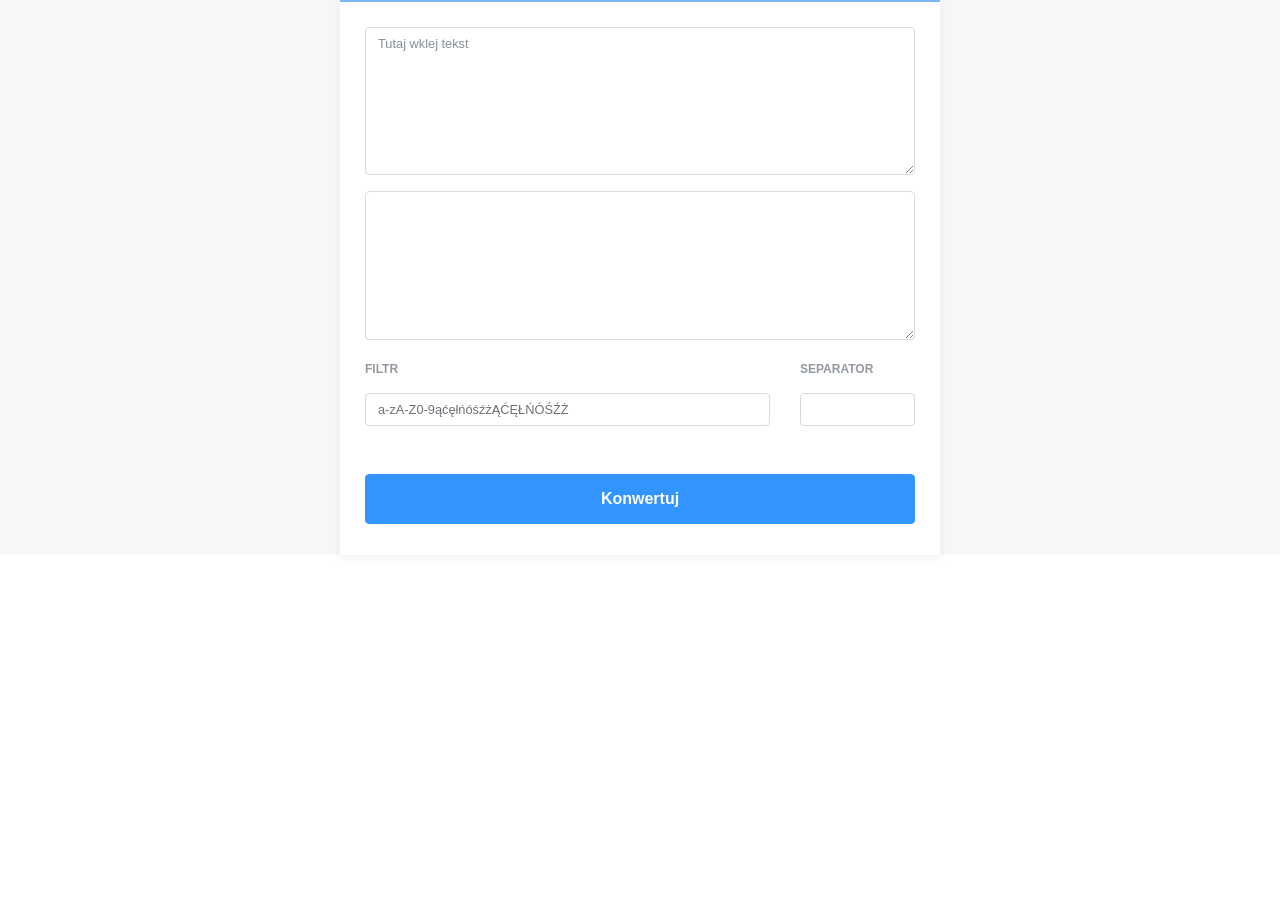
==== index.html @ 7d665301 "Initial commit" ====
<!DOCTYPE html>
<html>
<head>
  <title>Filtrator</title>
  <meta charset="utf-8">
  <meta name="viewport" content="width=device-width, initial-scale=1">
  <link rel="stylesheet" href="https://maxcdn.bootstrapcdn.com/bootstrap/4.0.0/css/bootstrap.min.css">
  <link href="https://fonts.googleapis.com/css?family=Montserrat" rel="stylesheet">
  <link rel="stylesheet" href="main.css">

</head>
<body>
  <main class="page filtrator">
    <section class="filtrator-form">
      <div class="container">
        <form name="form1">
          <div class="filtrator-app">
           <!-- <h3 class="title">Filtrator</h3>-->
            <div class="row">
              <div class="form-group col-sm-12">
                <textarea name="pole1" type="text" class="form-control" rows="7" placeholder="Tutaj wklej tekst"></textarea>
              </div>

              <div class="form-group col-sm-12">
                <textarea name="pole2" type="text" class="form-control" rows="7"></textarea>
              </div>

               <div class="form-group col-sm-9">
                <label for="card-number">Filtr</label>
                <input name="pole4" id="filtr" type="text" class="form-control" value="a-zA-Z0-9ąćęłńóśźżĄĆĘŁŃÓŚŹŻ">
              </div>
              <div class="form-group col-sm-3">
                <label for="card-number">Separator</label>
                <input name="pole3" type="text" class="form-control">
              </div>

              <div class="form-group col-sm-12">
                <button onclick="przepisz();return false;" type="button" class="btn btn-primary btn-block">Konwertuj</button>
              </div>
            </div>
          </div>
        </form>
      </div>
    </section>
  </main>
</body>
<script src="https://code.jquery.com/jquery-3.2.1.min.js"></script>
<script src="main.js"></script>
<script src="https://maxcdn.bootstrapcdn.com/bootstrap/4.0.0/js/bootstrap.min.js"></script>
</body>
</html>
---- main.css ----
.filtrator-form{
	background-color: #f6f6f6;
	opacity:0.8;
}

form{
	border-top: 2px solid #5ea4f3;
	box-shadow: 0px 2px 10px rgba(0, 0, 0, 0.075);
	background-color: #ffffff;
	padding: 0;
	max-width: 600px;
	margin: auto;
}
.form-control{
	font-size: 0.8rem;
}

.title{
	font-size: 1em;
	border-bottom: 1px solid rgba(0,0,0,0.1);
	margin-bottom: 0.8em;
	font-weight: 600;
	padding-bottom: 8px;
}

.filtrator-app{
	padding: 25px 25px 15px;
}

.filtrator-app label{
	font-size: 12px;
	font-weight: 600;
	margin-bottom: 15px;
	color: #79818a;
	text-transform: uppercase;
}

.filtrator-app button{
	margin-top: 0.6em;
	padding:12px 0;
	font-weight: 600;
}

@media (min-width: 576px) {
	.title {
		font-size: 1.2em;
	}

  	.filtrator-app {
    	padding: 25px 25px 15px;
    }

  	.filtrator-app button {
    	margin-top: 2em;
    }
}
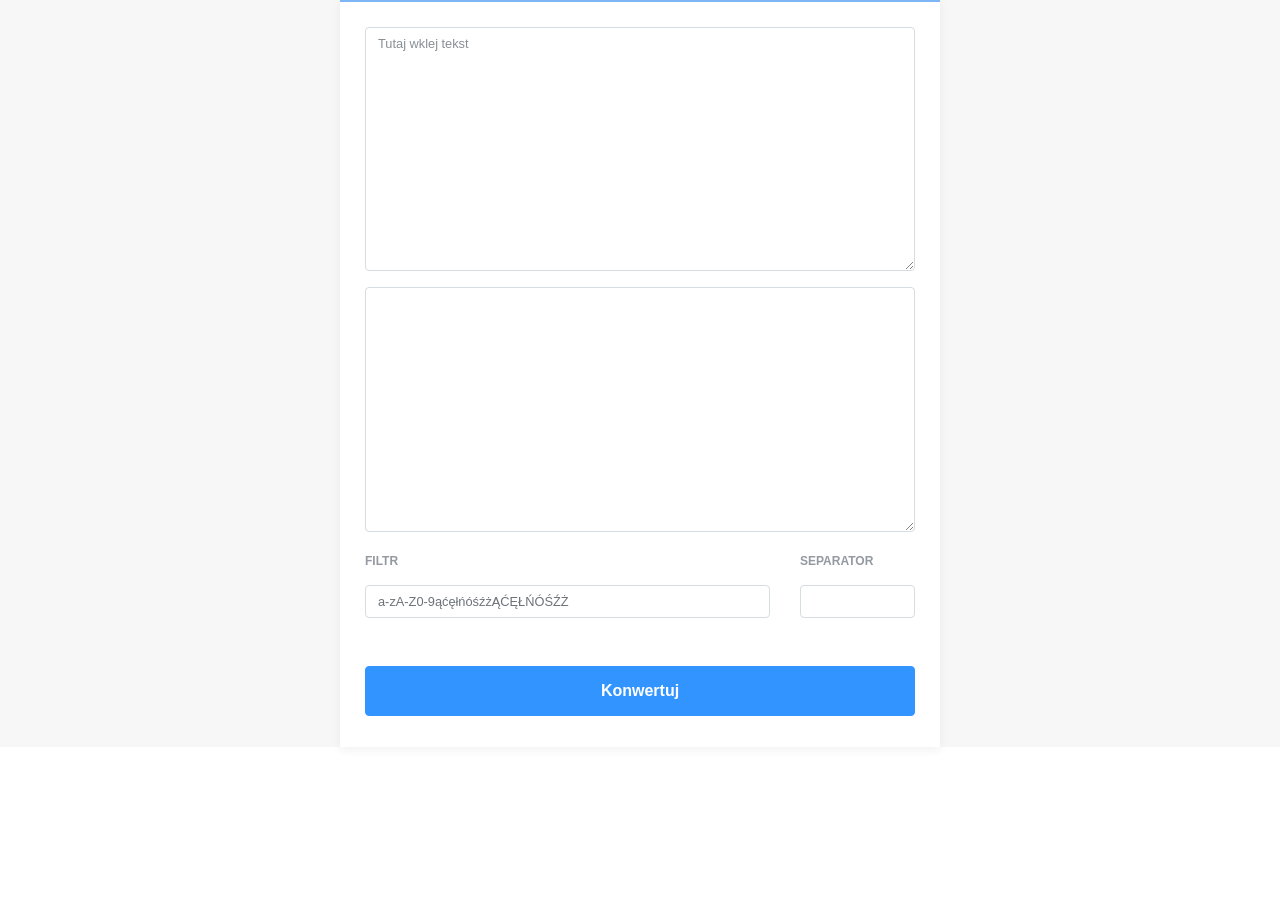
==== commit e80437ba: "Initial commit" ====
--- a/index.html
+++ b/index.html
@@ -18,11 +18,11 @@
            <!-- <h3 class="title">Filtrator</h3>-->
             <div class="row">
               <div class="form-group col-sm-12">
-                <textarea name="pole1" type="text" class="form-control" rows="7" placeholder="Tutaj wklej tekst"></textarea>
+                <textarea name="pole1" type="text" class="form-control" rows="12" placeholder="Tutaj wklej tekst"></textarea>
               </div>
 
               <div class="form-group col-sm-12">
-                <textarea name="pole2" type="text" class="form-control" rows="7"></textarea>
+                <textarea name="pole2" type="text" class="form-control" rows="12"></textarea>
               </div>
 
                <div class="form-group col-sm-9">
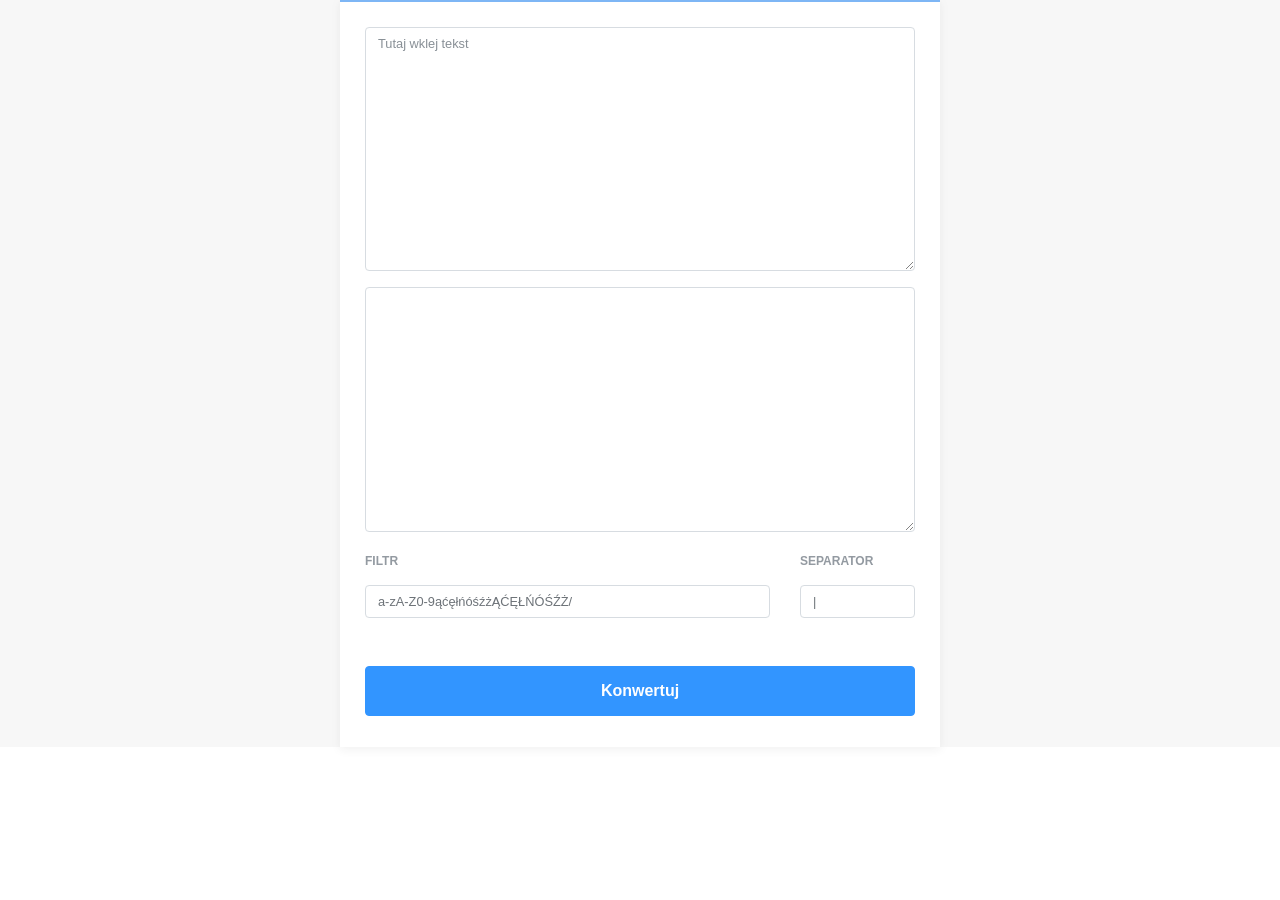
==== commit b95b0a31: "Initial commit" ====
--- a/index.html
+++ b/index.html
@@ -27,11 +27,11 @@
 
                <div class="form-group col-sm-9">
                 <label for="card-number">Filtr</label>
-                <input name="pole4" id="filtr" type="text" class="form-control" value="a-zA-Z0-9ąćęłńóśźżĄĆĘŁŃÓŚŹŻ">
+                <input name="pole4" id="filtr" type="text" class="form-control" value="a-zA-Z0-9ąćęłńóśźżĄĆĘŁŃÓŚŹŻ/">
               </div>
               <div class="form-group col-sm-3">
                 <label for="card-number">Separator</label>
-                <input name="pole3" type="text" class="form-control">
+                <input name="pole3" type="text" class="form-control" value="|">
               </div>
 
               <div class="form-group col-sm-12">
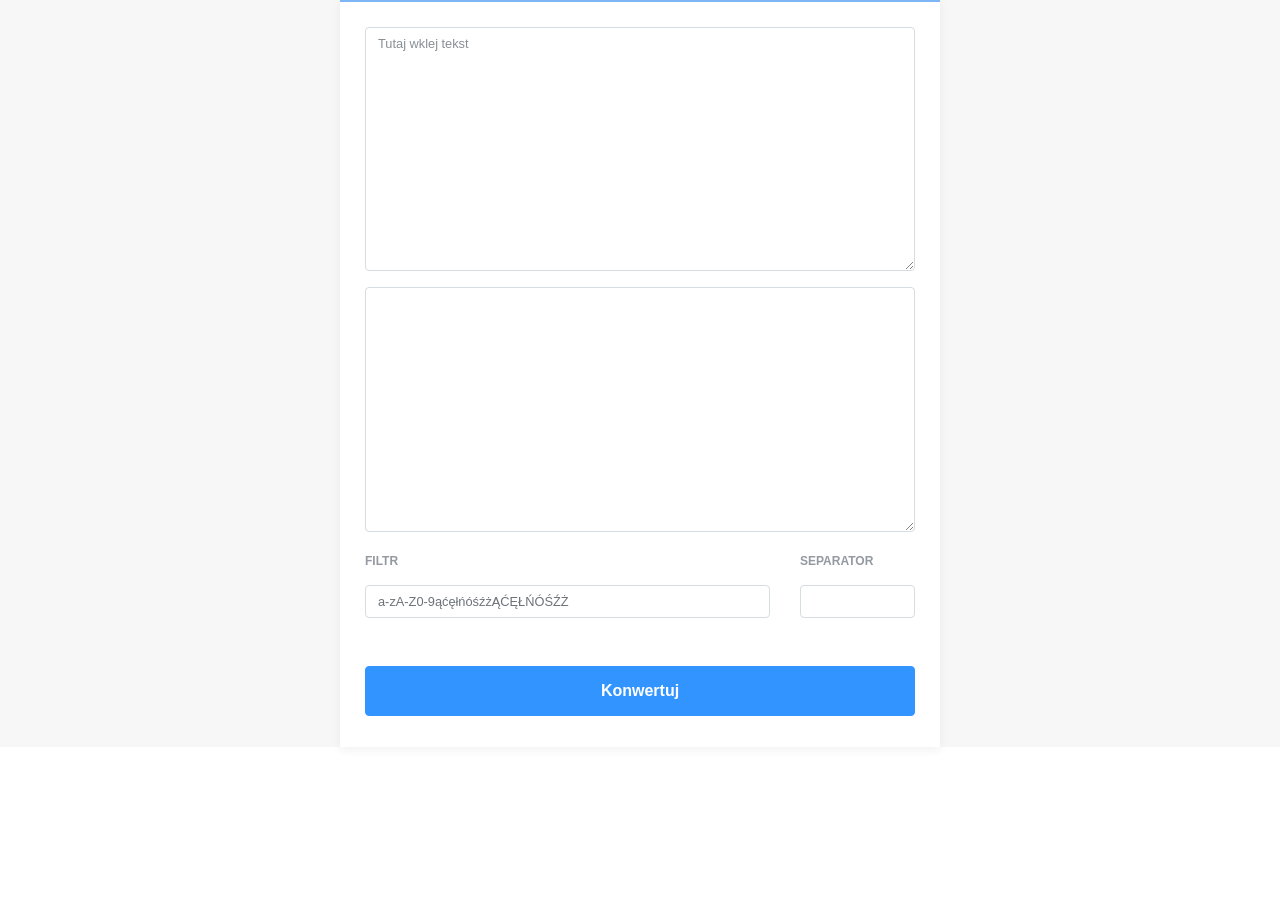
==== commit 1dad1b40: "remove </body> tag" ====
--- a/index.html
+++ b/index.html
@@ -27,11 +27,11 @@
 
                <div class="form-group col-sm-9">
                 <label for="card-number">Filtr</label>
-                <input name="pole4" id="filtr" type="text" class="form-control" value="a-zA-Z0-9ąćęłńóśźżĄĆĘŁŃÓŚŹŻ/">
+                <input name="pole4" id="filtr" type="text" class="form-control" value="a-zA-Z0-9ąćęłńóśźżĄĆĘŁŃÓŚŹŻ">
               </div>
               <div class="form-group col-sm-3">
                 <label for="card-number">Separator</label>
-                <input name="pole3" type="text" class="form-control" value="|">
+                <input name="pole3" type="text" class="form-control">
               </div>
 
               <div class="form-group col-sm-12">
@@ -47,5 +47,4 @@
 <script src="https://code.jquery.com/jquery-3.2.1.min.js"></script>
 <script src="main.js"></script>
 <script src="https://maxcdn.bootstrapcdn.com/bootstrap/4.0.0/js/bootstrap.min.js"></script>
-</body>
 </html>
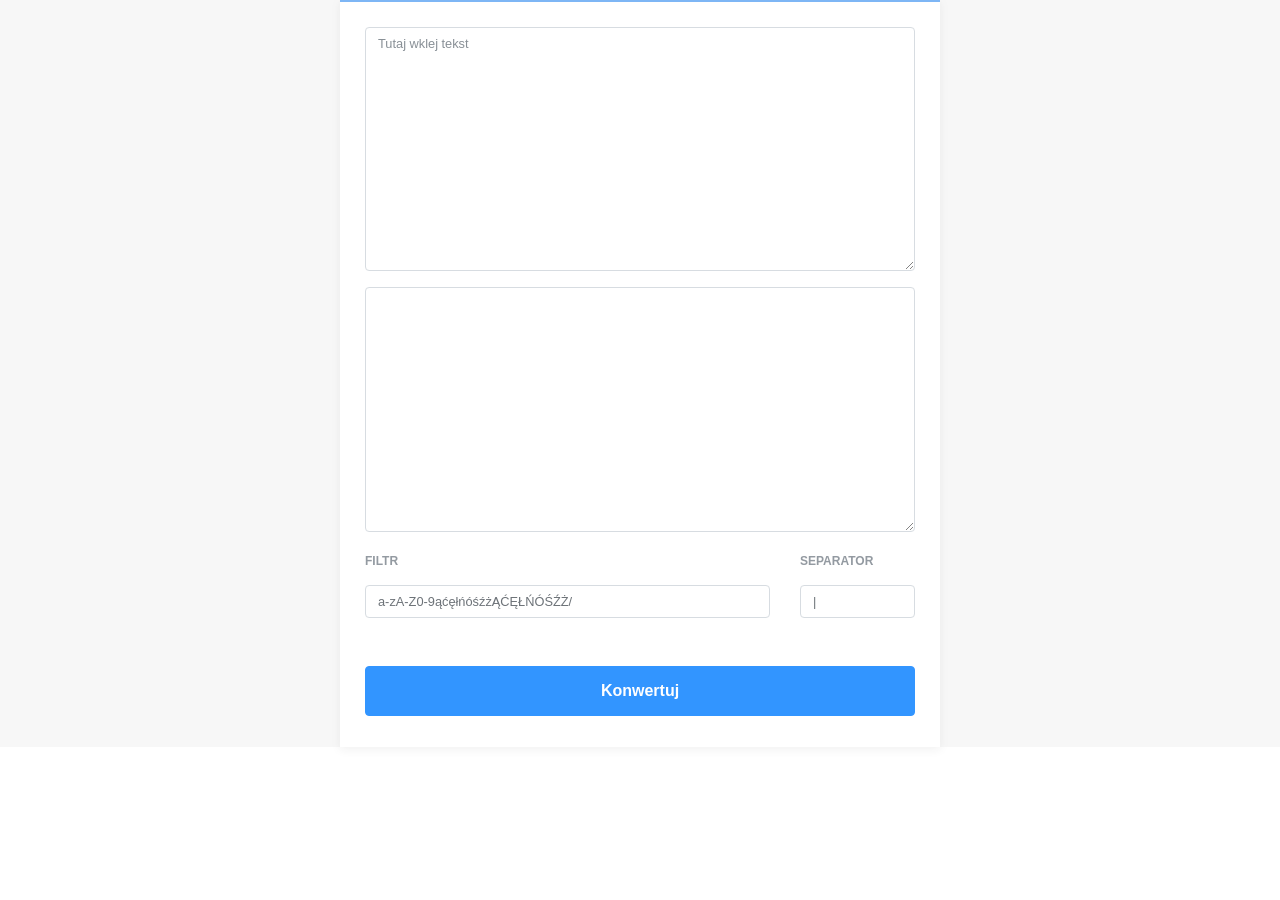
==== commit 1bb2f4df: "Merge branch 'master' of https://github.com/lmarcin84/lmarcin84.github.io" ====
--- a/index.html
+++ b/index.html
@@ -27,11 +27,11 @@
 
                <div class="form-group col-sm-9">
                 <label for="card-number">Filtr</label>
-                <input name="pole4" id="filtr" type="text" class="form-control" value="a-zA-Z0-9ąćęłńóśźżĄĆĘŁŃÓŚŹŻ">
+                <input name="pole4" id="filtr" type="text" class="form-control" value="a-zA-Z0-9ąćęłńóśźżĄĆĘŁŃÓŚŹŻ/">
               </div>
               <div class="form-group col-sm-3">
                 <label for="card-number">Separator</label>
-                <input name="pole3" type="text" class="form-control">
+                <input name="pole3" type="text" class="form-control" value="|">
               </div>
 
               <div class="form-group col-sm-12">
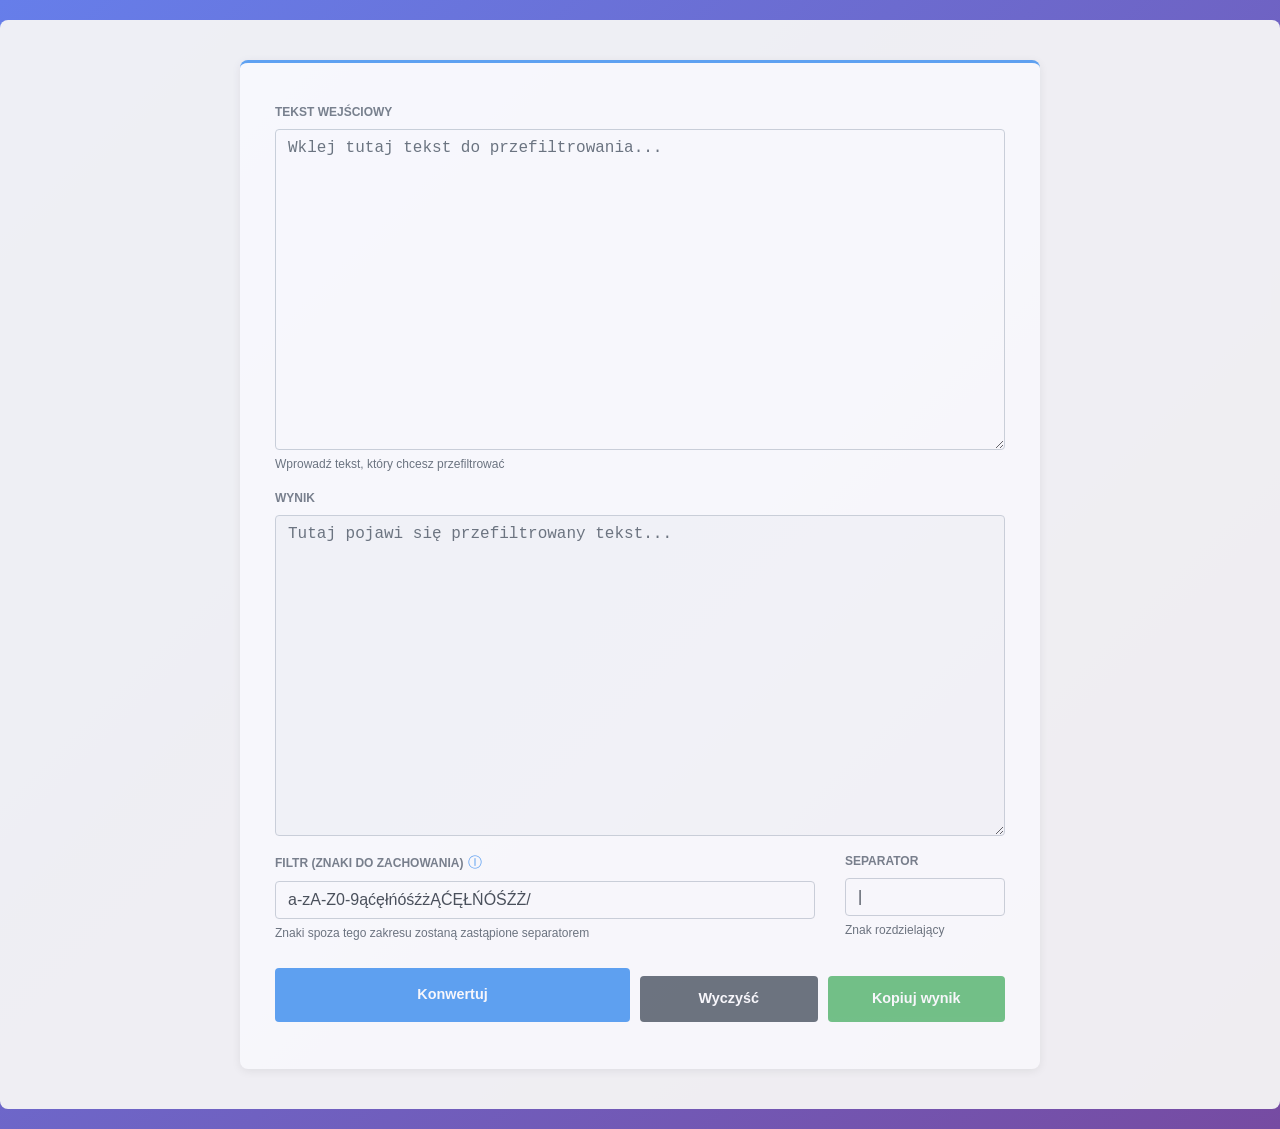
==== commit f50b276f: "new version 2.0" ====
--- a/index.html
+++ b/index.html
@@ -1,41 +1,113 @@
 <!DOCTYPE html>
-<html>
+<html lang="pl">
 <head>
-  <title>Filtrator</title>
+  <title>Filtrator - Narzędzie do filtrowania tekstu</title>
   <meta charset="utf-8">
   <meta name="viewport" content="width=device-width, initial-scale=1">
+  <meta name="description" content="Aplikacja do filtrowania i separowania tekstu">
   <link rel="stylesheet" href="https://maxcdn.bootstrapcdn.com/bootstrap/4.0.0/css/bootstrap.min.css">
   <link href="https://fonts.googleapis.com/css?family=Montserrat" rel="stylesheet">
   <link rel="stylesheet" href="main.css">
-
 </head>
 <body>
   <main class="page filtrator">
     <section class="filtrator-form">
       <div class="container">
-        <form name="form1">
+        <form id="form1" name="form1" aria-label="Formularz filtrowania tekstu">
           <div class="filtrator-app">
-           <!-- <h3 class="title">Filtrator</h3>-->
             <div class="row">
               <div class="form-group col-sm-12">
-                <textarea name="pole1" type="text" class="form-control" rows="12" placeholder="Tutaj wklej tekst"></textarea>
+                <label for="textIn">Tekst wejściowy</label>
+                <textarea 
+                  id="textIn" 
+                  name="textIn" 
+                  class="form-control" 
+                  rows="12" 
+                  placeholder="Wklej tutaj tekst do przefiltrowania..."
+                  aria-describedby="textInHelp"
+                ></textarea>
+                <small id="textInHelp" class="form-text text-muted">
+                  Wprowadź tekst, który chcesz przefiltrować
+                </small>
               </div>
-
+              
               <div class="form-group col-sm-12">
-                <textarea name="pole2" type="text" class="form-control" rows="12"></textarea>
+                <label for="textOut">Wynik</label>
+                <textarea 
+                  id="textOut" 
+                  name="textOut" 
+                  class="form-control" 
+                  rows="12" 
+                  readonly
+                  aria-live="polite"
+                  placeholder="Tutaj pojawi się przefiltrowany tekst..."
+                ></textarea>
               </div>
-
-               <div class="form-group col-sm-9">
-                <label for="card-number">Filtr</label>
-                <input name="pole4" id="filtr" type="text" class="form-control" value="a-zA-Z0-9ąćęłńóśźżĄĆĘŁŃÓŚŹŻ/">
+              
+              <div class="form-group col-sm-9">
+                <label for="keepText">
+                  Filtr (znaki do zachowania)
+                  <span class="info-icon" title="Wprowadź znaki, które mają zostać zachowane. Można używać zakresów, np. a-z">ⓘ</span>
+                </label>
+                <input 
+                  id="keepText" 
+                  name="keepText" 
+                  type="text" 
+                  class="form-control" 
+                  value="a-zA-Z0-9ąćęłńóśźżĄĆĘŁŃÓŚŹŻ/"
+                  aria-describedby="keepTextHelp"
+                >
+                <small id="keepTextHelp" class="form-text text-muted">
+                  Znaki spoza tego zakresu zostaną zastąpione separatorem
+                </small>
               </div>
+              
               <div class="form-group col-sm-3">
-                <label for="card-number">Separator</label>
-                <input name="pole3" type="text" class="form-control" value="|">
+                <label for="divider">Separator</label>
+                <input 
+                  id="divider" 
+                  name="divider" 
+                  type="text" 
+                  class="form-control" 
+                  value="|"
+                  maxlength="5"
+                  aria-describedby="dividerHelp"
+                >
+                <small id="dividerHelp" class="form-text text-muted">
+                  Znak rozdzielający
+                </small>
               </div>
-
+              
               <div class="form-group col-sm-12">
-                <button onclick="przepisz();return false;" type="button" class="btn btn-primary btn-block">Konwertuj</button>
+                <div class="button-group">
+                  <button 
+                    id="convertBtn" 
+                    type="button" 
+                    class="btn btn-primary btn-block"
+                  >
+                    Konwertuj
+                  </button>
+                  <button 
+                    id="clearBtn" 
+                    type="button" 
+                    class="btn btn-secondary btn-block"
+                  >
+                    Wyczyść
+                  </button>
+                  <button 
+                    id="copyBtn" 
+                    type="button" 
+                    class="btn btn-success btn-block"
+                    disabled
+                  >
+                    Kopiuj wynik
+                  </button>
+                </div>
+              </div>
+              
+              <!-- Alert dla komunikatów -->
+              <div class="col-sm-12">
+                <div id="alertBox" class="alert" role="alert" style="display: none;"></div>
               </div>
             </div>
           </div>
@@ -43,8 +115,8 @@
       </div>
     </section>
   </main>
+  
+  <script src="main.js"></script>
+  <script src="https://maxcdn.bootstrapcdn.com/bootstrap/4.0.0/js/bootstrap.min.js"></script>
 </body>
-<script src="https://code.jquery.com/jquery-3.2.1.min.js"></script>
-<script src="main.js"></script>
-<script src="https://maxcdn.bootstrapcdn.com/bootstrap/4.0.0/js/bootstrap.min.js"></script>
-</html>+</html>
--- a/main.css
+++ b/main.css
@@ -1,56 +1,300 @@
-.filtrator-form{
-	background-color: #f6f6f6;
-	opacity:0.8;
-}
-
-form{
-	border-top: 2px solid #5ea4f3;
-	box-shadow: 0px 2px 10px rgba(0, 0, 0, 0.075);
-	background-color: #ffffff;
-	padding: 0;
-	max-width: 600px;
-	margin: auto;
-}
-.form-control{
-	font-size: 0.8rem;
-}
-
-.title{
-	font-size: 1em;
-	border-bottom: 1px solid rgba(0,0,0,0.1);
-	margin-bottom: 0.8em;
-	font-weight: 600;
-	padding-bottom: 8px;
-}
-
-.filtrator-app{
-	padding: 25px 25px 15px;
-}
-
-.filtrator-app label{
-	font-size: 12px;
-	font-weight: 600;
-	margin-bottom: 15px;
-	color: #79818a;
-	text-transform: uppercase;
-}
-
-.filtrator-app button{
-	margin-top: 0.6em;
-	padding:12px 0;
-	font-weight: 600;
-}
-
+/* ===== Variables ===== */
+:root {
+  --primary-color: #5ea4f3;
+  --success-color: #28a745;
+  --warning-color: #ffc107;
+  --danger-color: #dc3545;
+  --secondary-color: #6c757d;
+  --background-light: #f6f6f6;
+  --white: #ffffff;
+  --text-muted: #79818a;
+  --border-color: rgba(0, 0, 0, 0.1);
+  --shadow: 0px 2px 10px rgba(0, 0, 0, 0.075);
+  --transition: all 0.3s ease;
+}
+
+/* ===== Global Styles ===== */
+* {
+  box-sizing: border-box;
+}
+
+body {
+  font-family: 'Montserrat', sans-serif;
+  background: linear-gradient(135deg, #667eea 0%, #764ba2 100%);
+  min-height: 100vh;
+  padding: 20px 0;
+}
+
+/* ===== Main Container ===== */
+.filtrator-form {
+  background-color: var(--background-light);
+  opacity: 0.95;
+  padding: 40px 15px;
+  border-radius: 8px;
+}
+
+form {
+  border-top: 3px solid var(--primary-color);
+  box-shadow: var(--shadow);
+  background-color: var(--white);
+  padding: 0;
+  max-width: 700px;
+  margin: auto;
+  border-radius: 8px;
+  overflow: hidden;
+}
+
+/* ===== Form Elements ===== */
+.filtrator-app {
+  padding: 30px 25px 20px;
+}
+
+.form-control {
+  font-size: 0.9rem;
+  border-radius: 4px;
+  border: 1px solid #ced4da;
+  transition: var(--transition);
+}
+
+.form-control:focus {
+  border-color: var(--primary-color);
+  box-shadow: 0 0 0 0.2rem rgba(94, 164, 243, 0.25);
+  outline: none;
+}
+
+textarea.form-control {
+  resize: vertical;
+  min-height: 150px;
+  font-family: 'Courier New', monospace;
+  line-height: 1.6;
+}
+
+textarea#textOut {
+  background-color: #f8f9fa;
+  cursor: default;
+}
+
+/* ===== Labels ===== */
+.filtrator-app label {
+  font-size: 12px;
+  font-weight: 600;
+  margin-bottom: 8px;
+  color: var(--text-muted);
+  text-transform: uppercase;
+  display: flex;
+  align-items: center;
+  gap: 5px;
+}
+
+.info-icon {
+  font-size: 14px;
+  cursor: help;
+  color: var(--primary-color);
+  font-weight: normal;
+}
+
+/* ===== Form Text (Helper) ===== */
+.form-text {
+  font-size: 0.75rem;
+  margin-top: 5px;
+}
+
+/* ===== Buttons ===== */
+.button-group {
+  display: grid;
+  grid-template-columns: 1fr;
+  gap: 10px;
+  margin-top: 10px;
+}
+
+.filtrator-app button {
+  padding: 12px 20px;
+  font-weight: 600;
+  border-radius: 4px;
+  transition: var(--transition);
+  border: none;
+  cursor: pointer;
+  font-size: 0.9rem;
+}
+
+.btn-primary {
+  background-color: var(--primary-color);
+  color: var(--white);
+}
+
+.btn-primary:hover:not(:disabled) {
+  background-color: #4a8dd9;
+  transform: translateY(-2px);
+  box-shadow: 0 4px 8px rgba(94, 164, 243, 0.3);
+}
+
+.btn-secondary {
+  background-color: var(--secondary-color);
+  color: var(--white);
+}
+
+.btn-secondary:hover:not(:disabled) {
+  background-color: #5a6268;
+  transform: translateY(-2px);
+}
+
+.btn-success {
+  background-color: var(--success-color);
+  color: var(--white);
+}
+
+.btn-success:hover:not(:disabled) {
+  background-color: #218838;
+  transform: translateY(-2px);
+}
+
+button:disabled {
+  opacity: 0.6;
+  cursor: not-allowed;
+  transform: none !important;
+}
+
+button:active:not(:disabled) {
+  transform: translateY(0) !important;
+}
+
+/* ===== Alerts ===== */
+.alert {
+  margin-top: 15px;
+  border-radius: 4px;
+  padding: 12px 15px;
+  font-size: 0.85rem;
+  animation: slideDown 0.3s ease;
+}
+
+@keyframes slideDown {
+  from {
+    opacity: 0;
+    transform: translateY(-10px);
+  }
+  to {
+    opacity: 1;
+    transform: translateY(0);
+  }
+}
+
+.alert-success {
+  background-color: #d4edda;
+  border: 1px solid #c3e6cb;
+  color: #155724;
+}
+
+.alert-warning {
+  background-color: #fff3cd;
+  border: 1px solid #ffeaa7;
+  color: #856404;
+}
+
+.alert-danger {
+  background-color: #f8d7da;
+  border: 1px solid #f5c6cb;
+  color: #721c24;
+}
+
+.alert-info {
+  background-color: #d1ecf1;
+  border: 1px solid #bee5eb;
+  color: #0c5460;
+}
+
+/* ===== Title (if needed) ===== */
+.title {
+  font-size: 1.2em;
+  border-bottom: 1px solid var(--border-color);
+  margin-bottom: 1em;
+  font-weight: 600;
+  padding-bottom: 10px;
+  color: #333;
+}
+
+/* ===== Responsive Design ===== */
 @media (min-width: 576px) {
-	.title {
-		font-size: 1.2em;
-	}
-
-  	.filtrator-app {
-    	padding: 25px 25px 15px;
-    }
-
-  	.filtrator-app button {
-    	margin-top: 2em;
-    }
-}+  .filtrator-app {
+    padding: 35px 30px 25px;
+  }
+
+  .button-group {
+    grid-template-columns: 2fr 1fr 1fr;
+  }
+
+  textarea.form-control {
+    min-height: 180px;
+  }
+
+  .form-control {
+    font-size: 1rem;
+  }
+}
+
+@media (min-width: 768px) {
+  form {
+    max-width: 800px;
+  }
+
+  .filtrator-app {
+    padding: 40px 35px 30px;
+  }
+}
+
+/* ===== Accessibility ===== */
+@media (prefers-reduced-motion: reduce) {
+  * {
+    animation-duration: 0.01ms !important;
+    animation-iteration-count: 1 !important;
+    transition-duration: 0.01ms !important;
+  }
+}
+
+/* Focus visible for keyboard navigation */
+*:focus-visible {
+  outline: 2px solid var(--primary-color);
+  outline-offset: 2px;
+}
+
+/* ===== Loading State ===== */
+button.loading {
+  position: relative;
+  color: transparent;
+}
+
+button.loading::after {
+  content: '';
+  position: absolute;
+  width: 16px;
+  height: 16px;
+  top: 50%;
+  left: 50%;
+  margin-left: -8px;
+  margin-top: -8px;
+  border: 2px solid var(--white);
+  border-radius: 50%;
+  border-top-color: transparent;
+  animation: spinner 0.6s linear infinite;
+}
+
+@keyframes spinner {
+  to {
+    transform: rotate(360deg);
+  }
+}
+
+/* ===== Print Styles ===== */
+@media print {
+  body {
+    background: white;
+  }
+
+  .filtrator-form {
+    background: white;
+    opacity: 1;
+  }
+
+  button, .alert {
+    display: none !important;
+  }
+}
